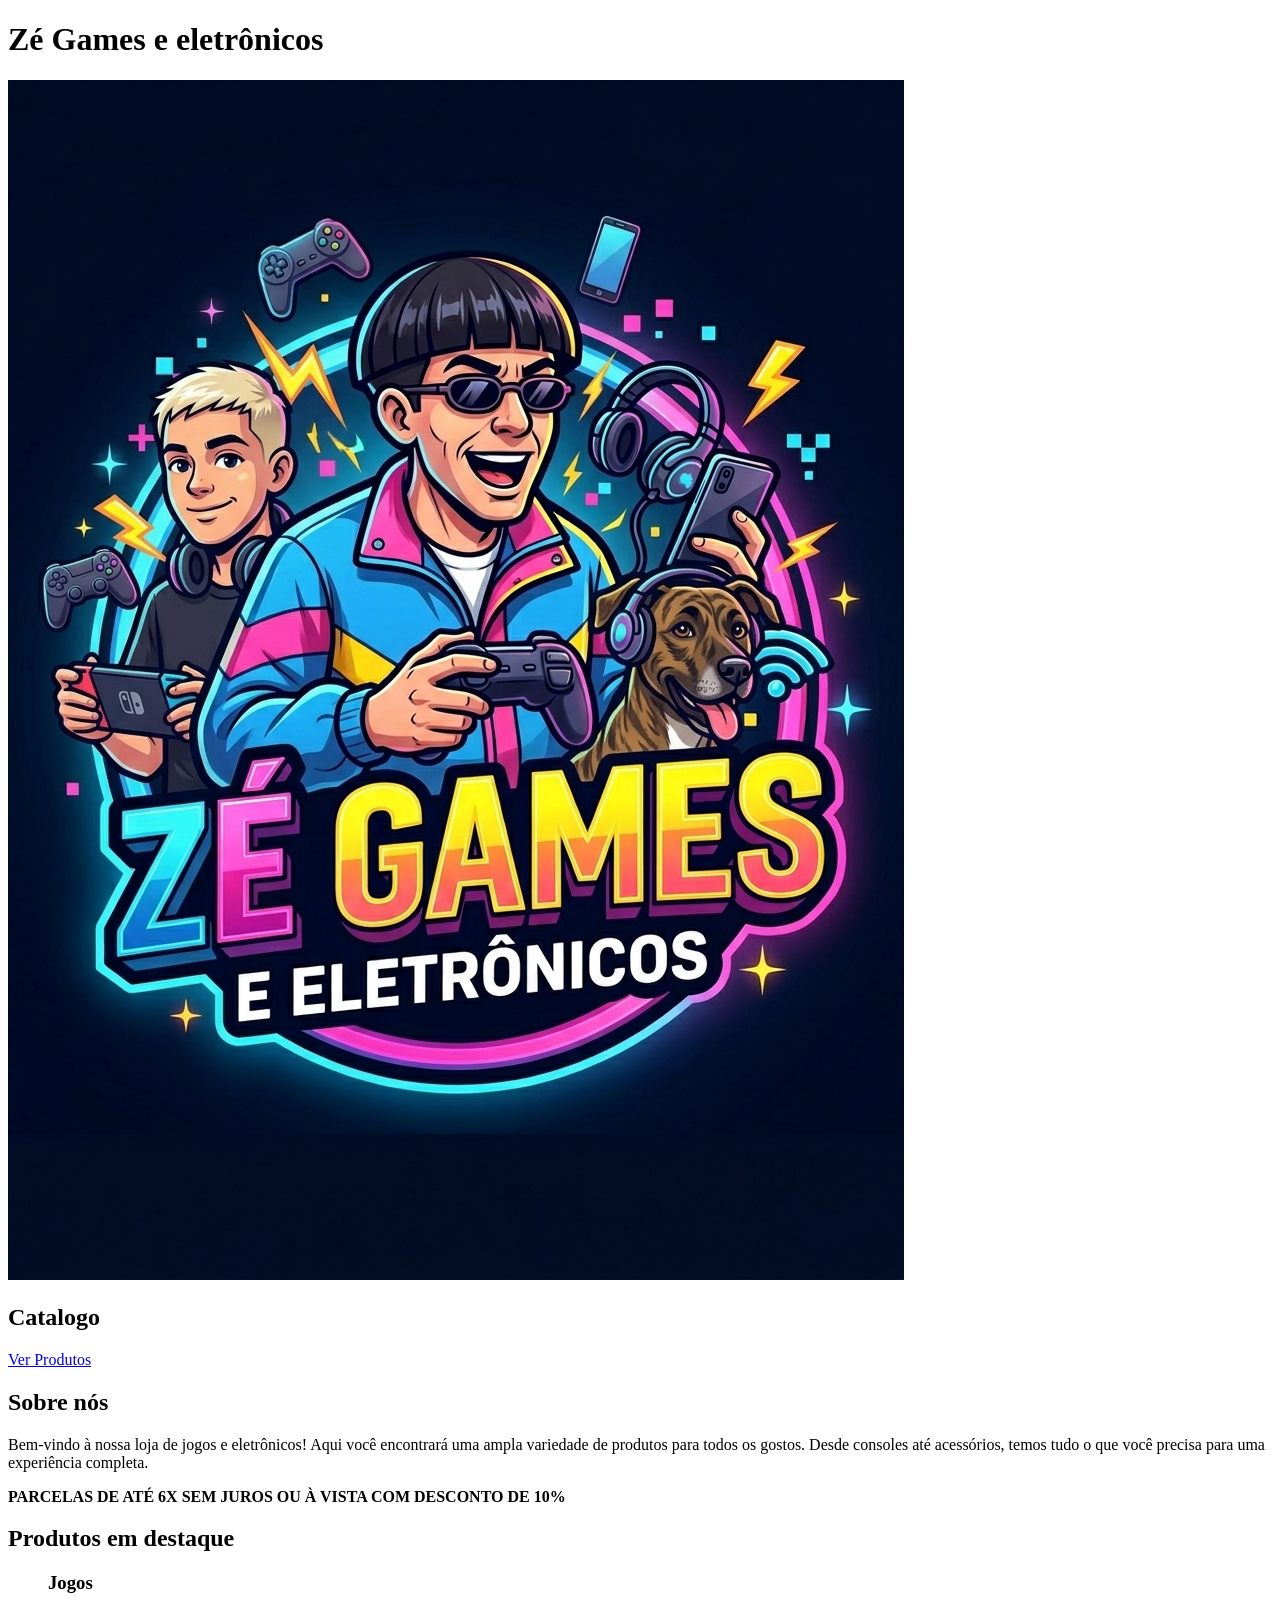
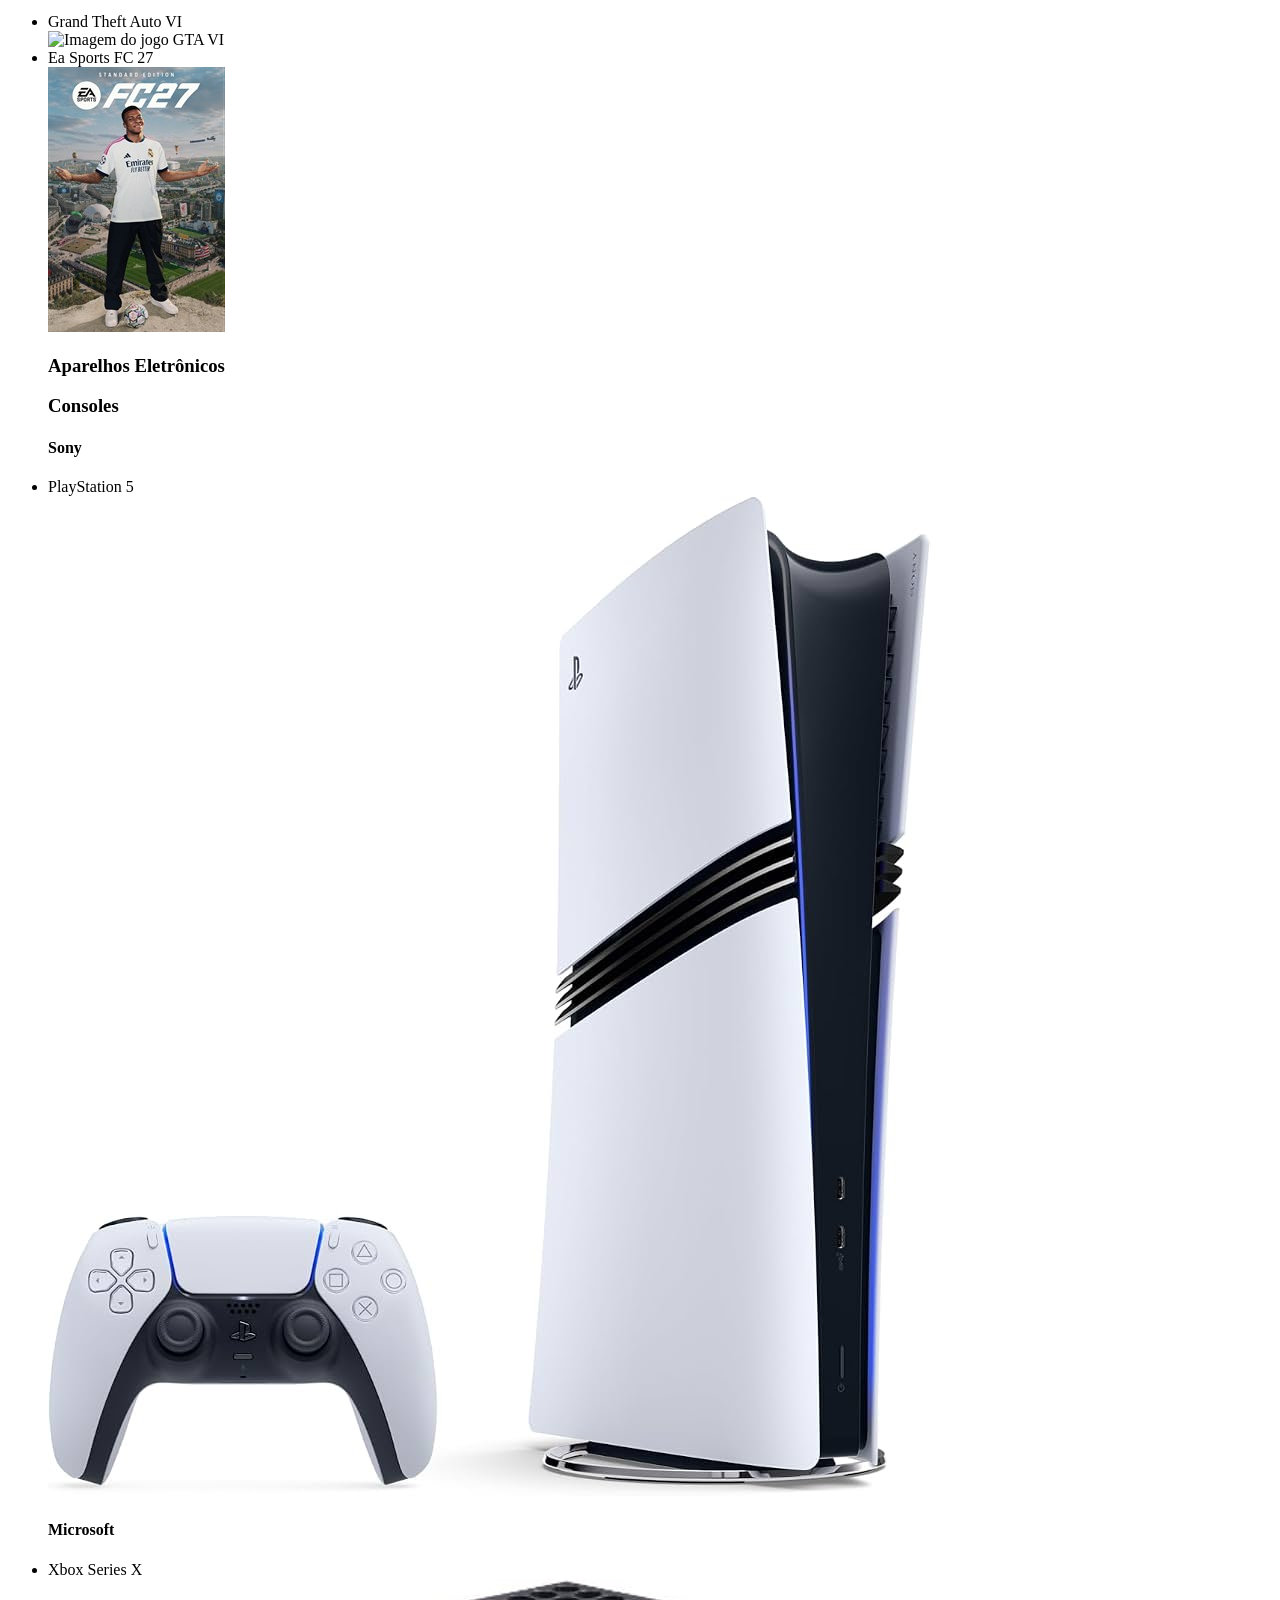
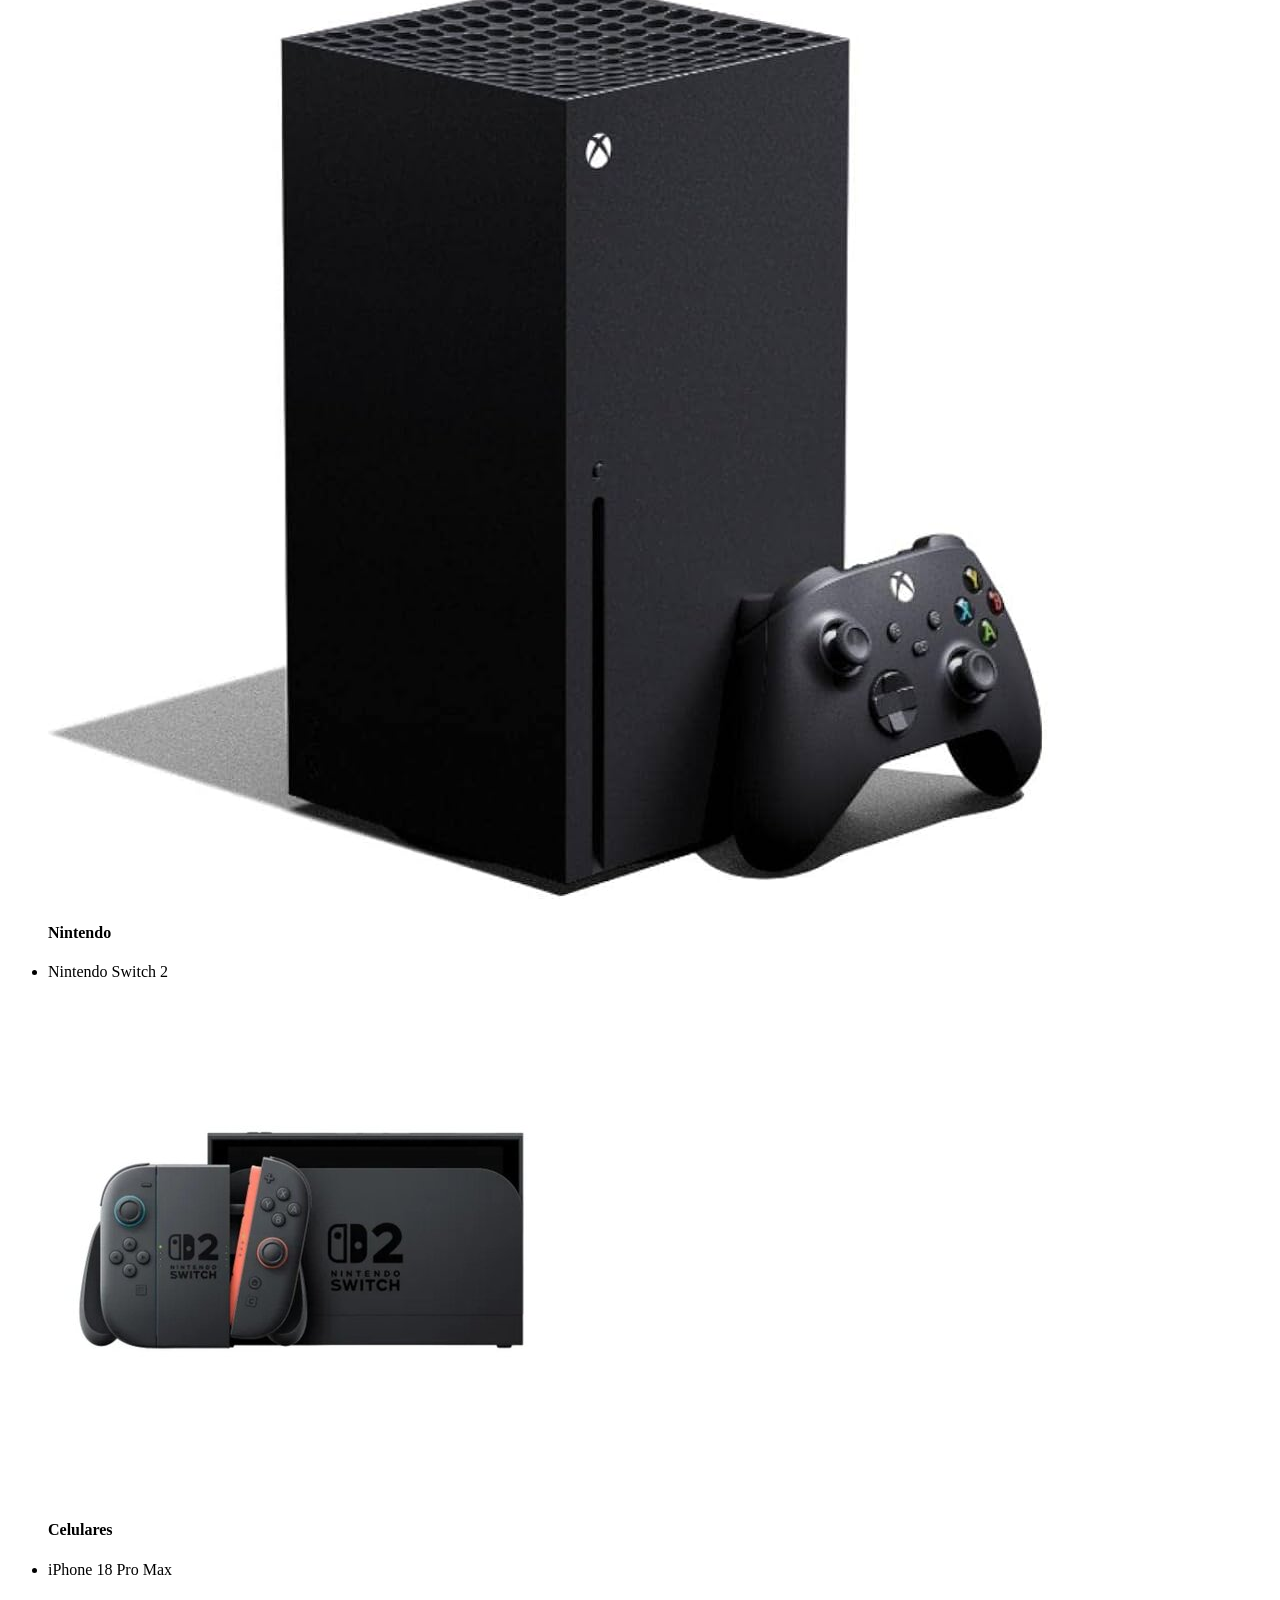
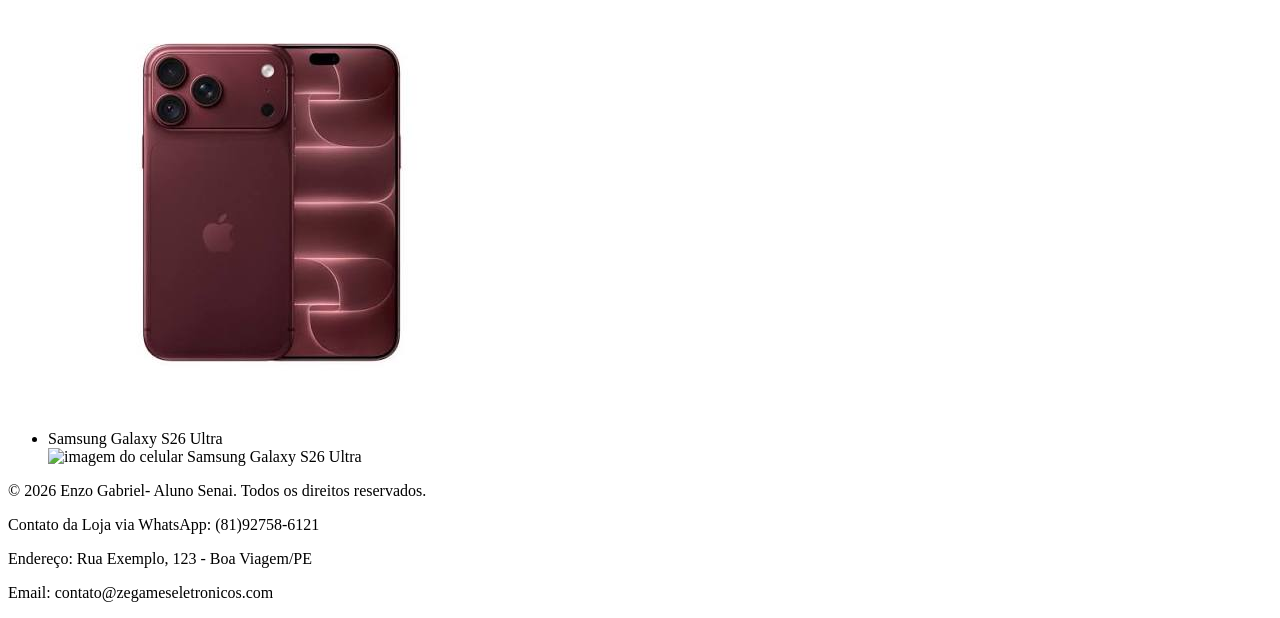
==== index.html @ 6a4ff574 "tirando a pasta html" ====
<!DOCTYPE html>
<html lang="pt-BR">
<head>
    <meta charset="UTF-8">
    <meta name="viewport" content="width=device-width, initial-scale=1.0">
    <title>Document</title>
</head>
<body>
      <!-- Cabeçalho da página -->
    <header>
        <h1>Zé Games e eletrônicos</h1>
        <img src="img/logo.jpg" alt="Logo da loja">
        <!-- Menu de navegação para o catalogo -->
        <nav>
            <h2>Catalogo</h2>
            <a href="catalogo.html">Ver Produtos</a>
        </nav>
    </header>
    <main>
        <!-- Conteúdo principal da página -->
        <h2>Sobre nós</h2>
    <p>Bem-vindo à nossa loja de jogos e eletrônicos! Aqui você encontrará uma ampla variedade de produtos para todos os gostos. Desde consoles até acessórios, temos tudo o que você precisa para uma experiência completa.</p>
    <p><strong>PARCELAS DE ATÉ 6X SEM JUROS OU À VISTA COM DESCONTO DE 10%</strong></p>
    <h2>Produtos em destaque</h2>
    <ul>
        <!--Seção de Jogos-->
        <section id="jogo">
            <h3>Jogos</h3>
            <li>Grand Theft Auto VI</li>
            <img src="img/gtaVI.jpg" alt="Imagem do jogo GTA VI">
            <li>Ea Sports FC 27</li>
            <img src="img/eafc27.jpg" alt="Imagem do jogo FC 27">

        </section>
        <!--Seção de Eletrônicos-->
        <section id="eletronico">
            <h3>Aparelhos Eletrônicos</h3>
        <h3>Consoles</h3>
        <h4>Sony</h4>
        <li>PlayStation 5</li>
        <img src="img/ps5.jpg" alt="imagem do console PlayStation 5">
        <h4>Microsoft</h4>
        <li>Xbox Series X</li>
        <img src="img/xboxseriesx.jpg" alt="imagem do console Xbox Series X">
        <h4>Nintendo</h4>
        <li>Nintendo Switch 2</li>
        <img src="img/nintendoswitch2.jpg" alt="imagem do console Nintendo Switch 2">
        <h4>Celulares</h4>
        <li>iPhone 18 Pro Max</li>
        <img src="img/18promax.jpg" alt="imagem do celular iPhone 18 Pro Max">
        <li>Samsung Galaxy S26 Ultra</li>
        <img src="img/s26ultra.jpg" alt="imagem do celular Samsung Galaxy S26 Ultra">
        </section>
    </ul>
    </main>
    <footer>
        <p>&copy; 2026 Enzo Gabriel- Aluno Senai. Todos os direitos reservados.</p>
        <p>Contato da Loja via WhatsApp: (81)92758-6121</p>
        <p>Endereço: Rua Exemplo, 123 - Boa Viagem/PE</p>
        <p>Email: contato@zegameseletronicos.com</p>
    </footer>


</body>
</html>
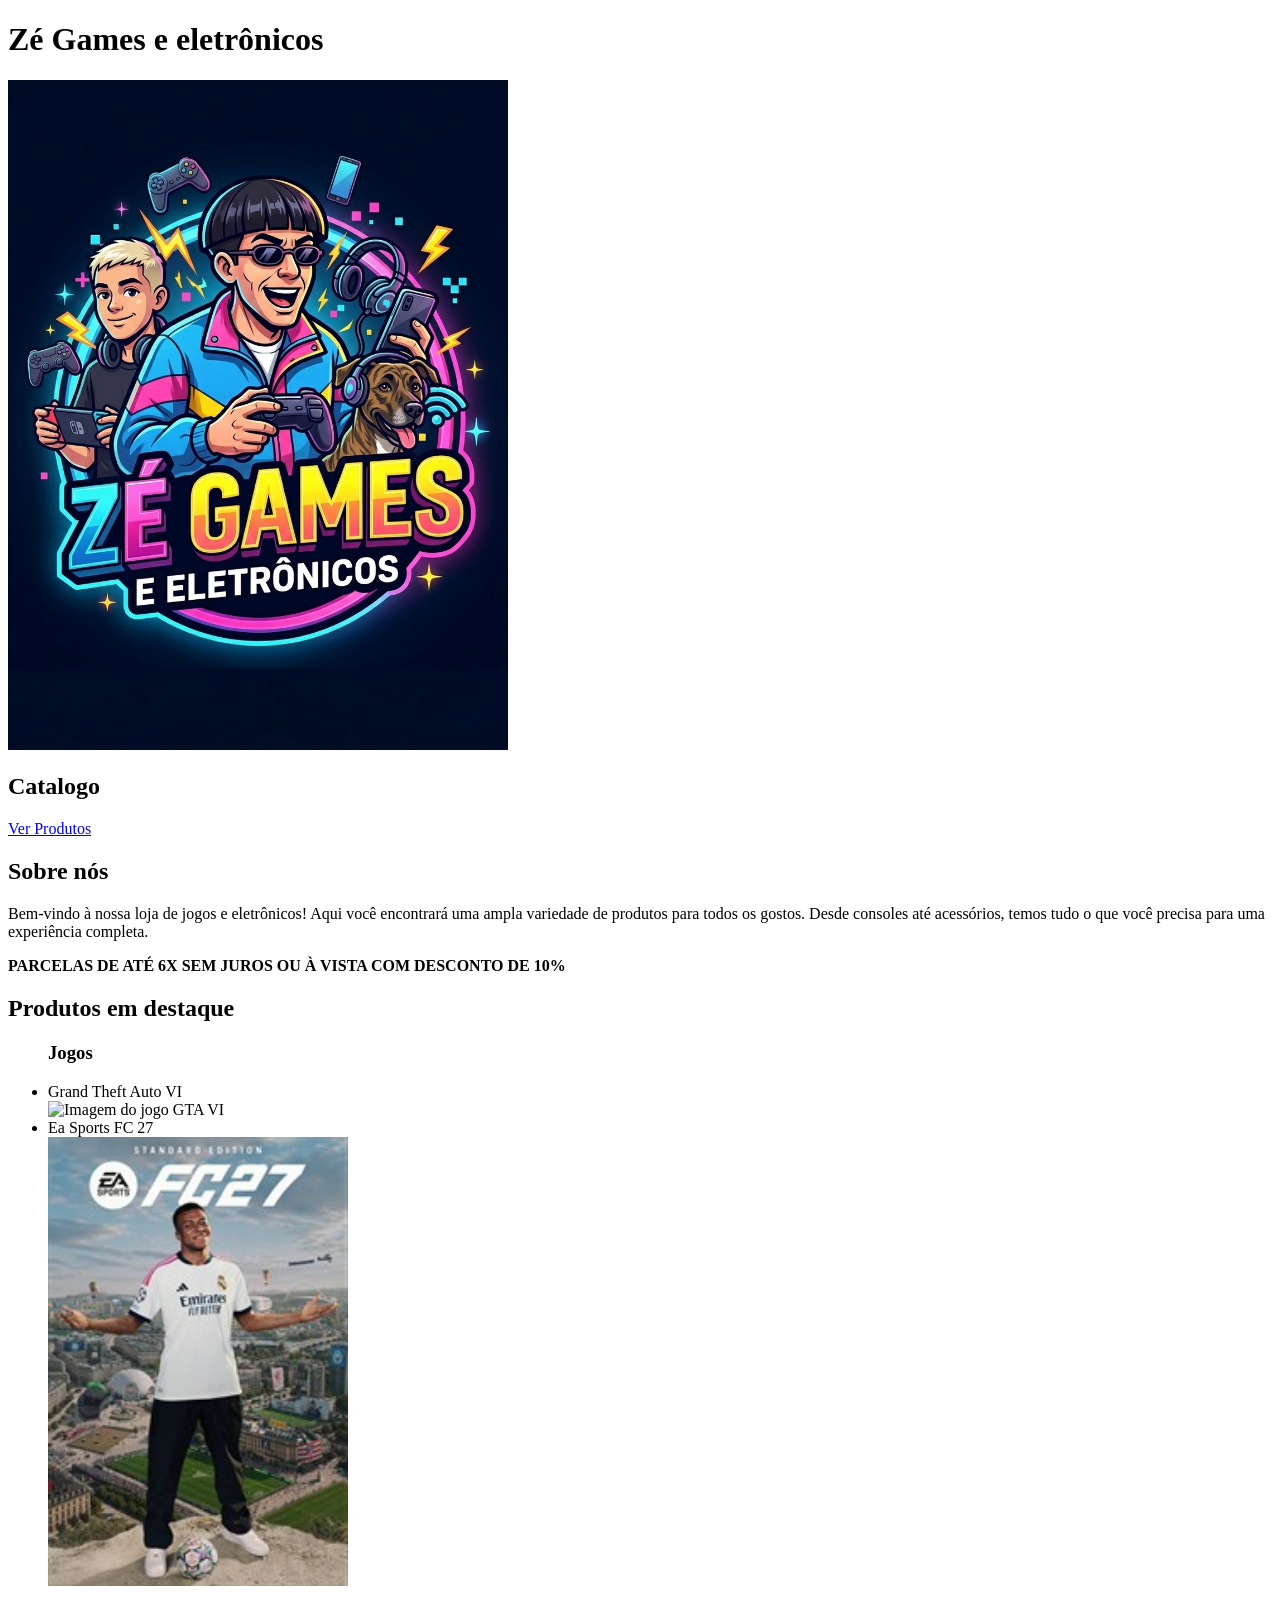
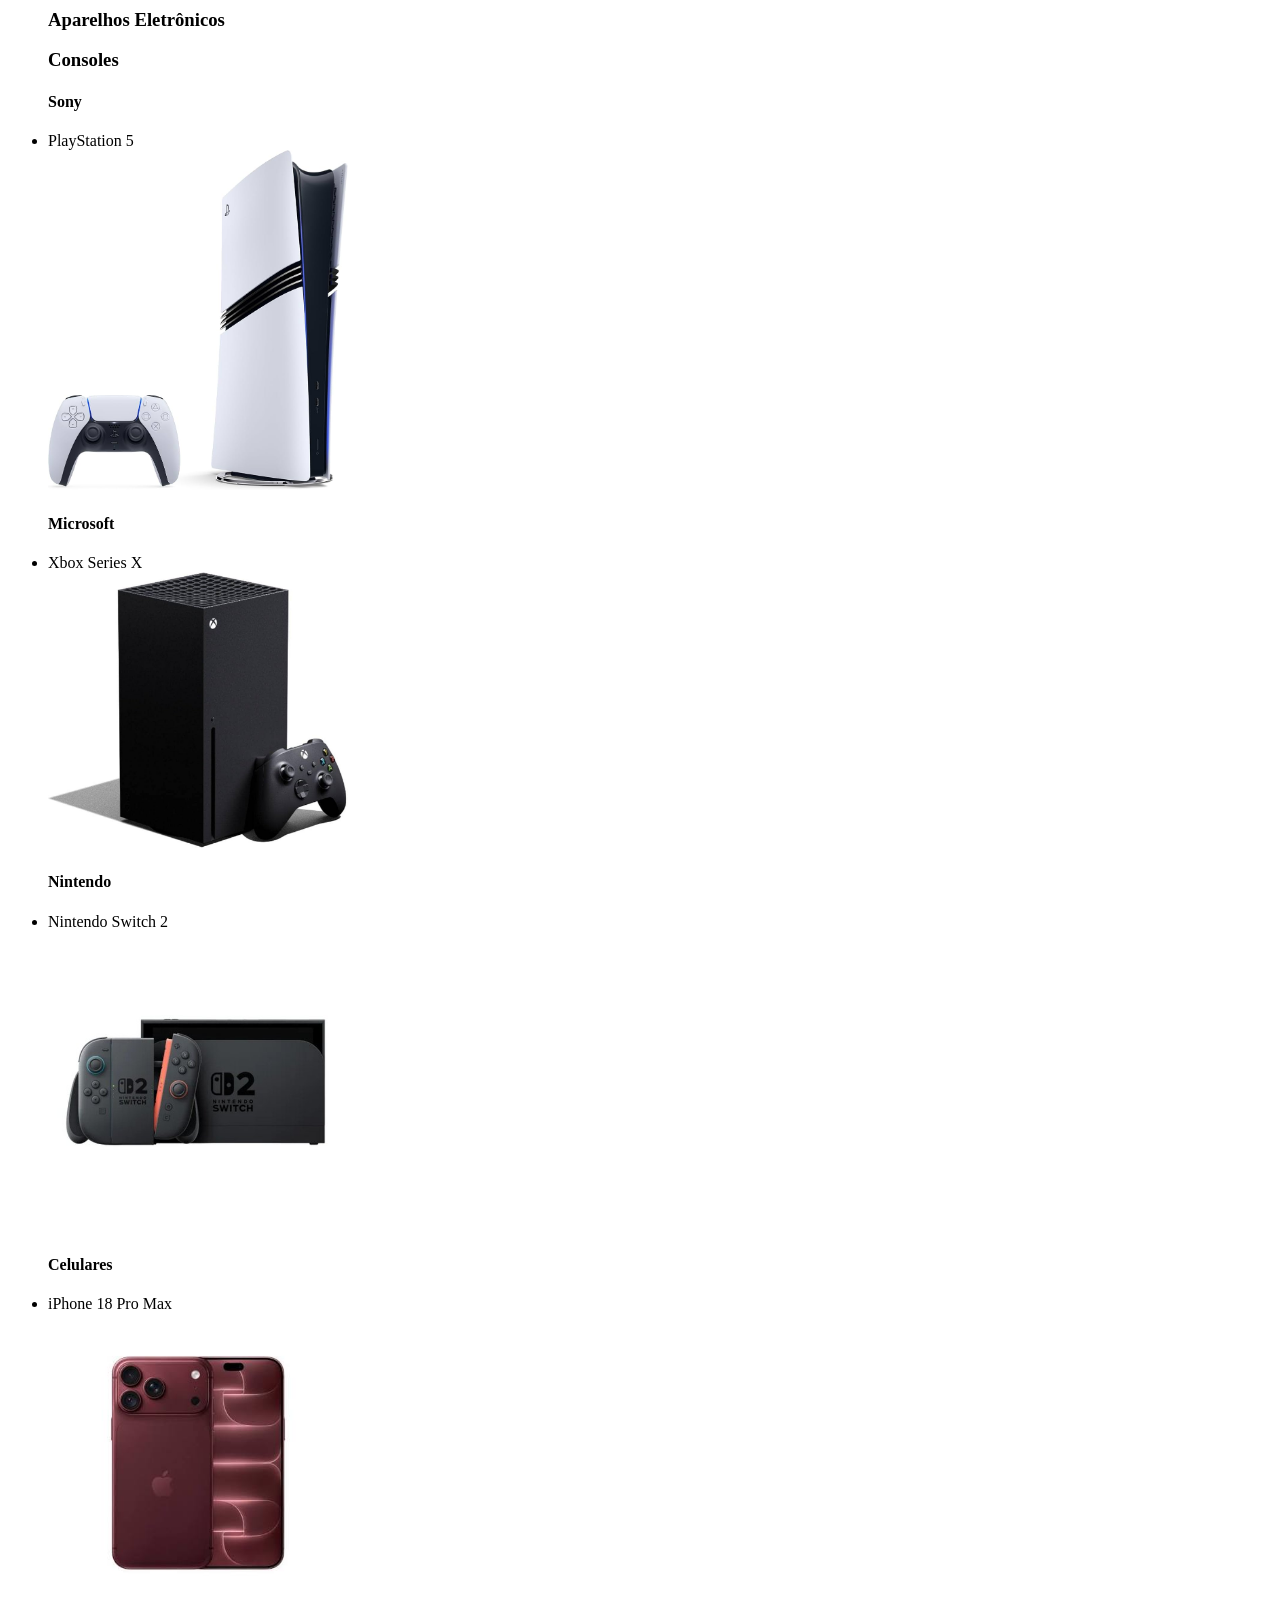
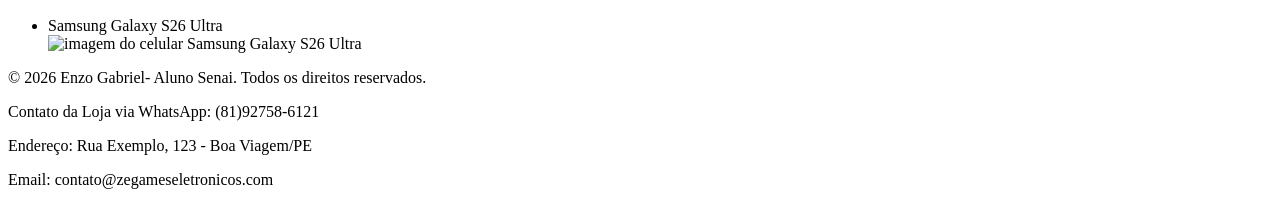
==== commit 5b018a15: "adição do html das categorias de itens ea ciração do html de jogos" ====
--- a/index.html
+++ b/index.html
@@ -4,12 +4,13 @@
     <meta charset="UTF-8">
     <meta name="viewport" content="width=device-width, initial-scale=1.0">
     <title>Document</title>
+    <link rel="stylesheet" href="style.css">
 </head>
 <body>
       <!-- Cabeçalho da página -->
     <header>
         <h1>Zé Games e eletrônicos</h1>
-        <img src="img/logo.jpg" alt="Logo da loja">
+        <img src="img/logo.jpg" alt="Logo da loja" width="500">
         <!-- Menu de navegação para o catalogo -->
         <nav>
             <h2>Catalogo</h2>
@@ -27,9 +28,9 @@
         <section id="jogo">
             <h3>Jogos</h3>
             <li>Grand Theft Auto VI</li>
-            <img src="img/gtaVI.jpg" alt="Imagem do jogo GTA VI">
+            <img src="img/gtaVI.jpg" alt="Imagem do jogo GTA VI" width="300">
             <li>Ea Sports FC 27</li>
-            <img src="img/eafc27.jpg" alt="Imagem do jogo FC 27">
+            <img src="img/eafc27.jpg" alt="Imagem do jogo FC 27" width="300">
 
         </section>
         <!--Seção de Eletrônicos-->
@@ -38,18 +39,18 @@
         <h3>Consoles</h3>
         <h4>Sony</h4>
         <li>PlayStation 5</li>
-        <img src="img/ps5.jpg" alt="imagem do console PlayStation 5">
+        <img src="img/ps5.jpg" alt="imagem do console PlayStation 5" width="300">
         <h4>Microsoft</h4>
         <li>Xbox Series X</li>
-        <img src="img/xboxseriesx.jpg" alt="imagem do console Xbox Series X">
+        <img src="img/xboxseriesx.jpg" alt="imagem do console Xbox Series X" width="300">
         <h4>Nintendo</h4>
         <li>Nintendo Switch 2</li>
-        <img src="img/nintendoswitch2.jpg" alt="imagem do console Nintendo Switch 2">
+        <img src="img/nintendoswitch2.jpg" alt="imagem do console Nintendo Switch 2" width="300">
         <h4>Celulares</h4>
         <li>iPhone 18 Pro Max</li>
-        <img src="img/18promax.jpg" alt="imagem do celular iPhone 18 Pro Max">
+        <img src="img/18promax.jpg" alt="imagem do celular iPhone 18 Pro Max" width="300">
         <li>Samsung Galaxy S26 Ultra</li>
-        <img src="img/s26ultra.jpg" alt="imagem do celular Samsung Galaxy S26 Ultra">
+        <img src="img/s26ultra.jpg" alt="imagem do celular Samsung Galaxy S26 Ultra" width="300">
         </section>
     </ul>
     </main>
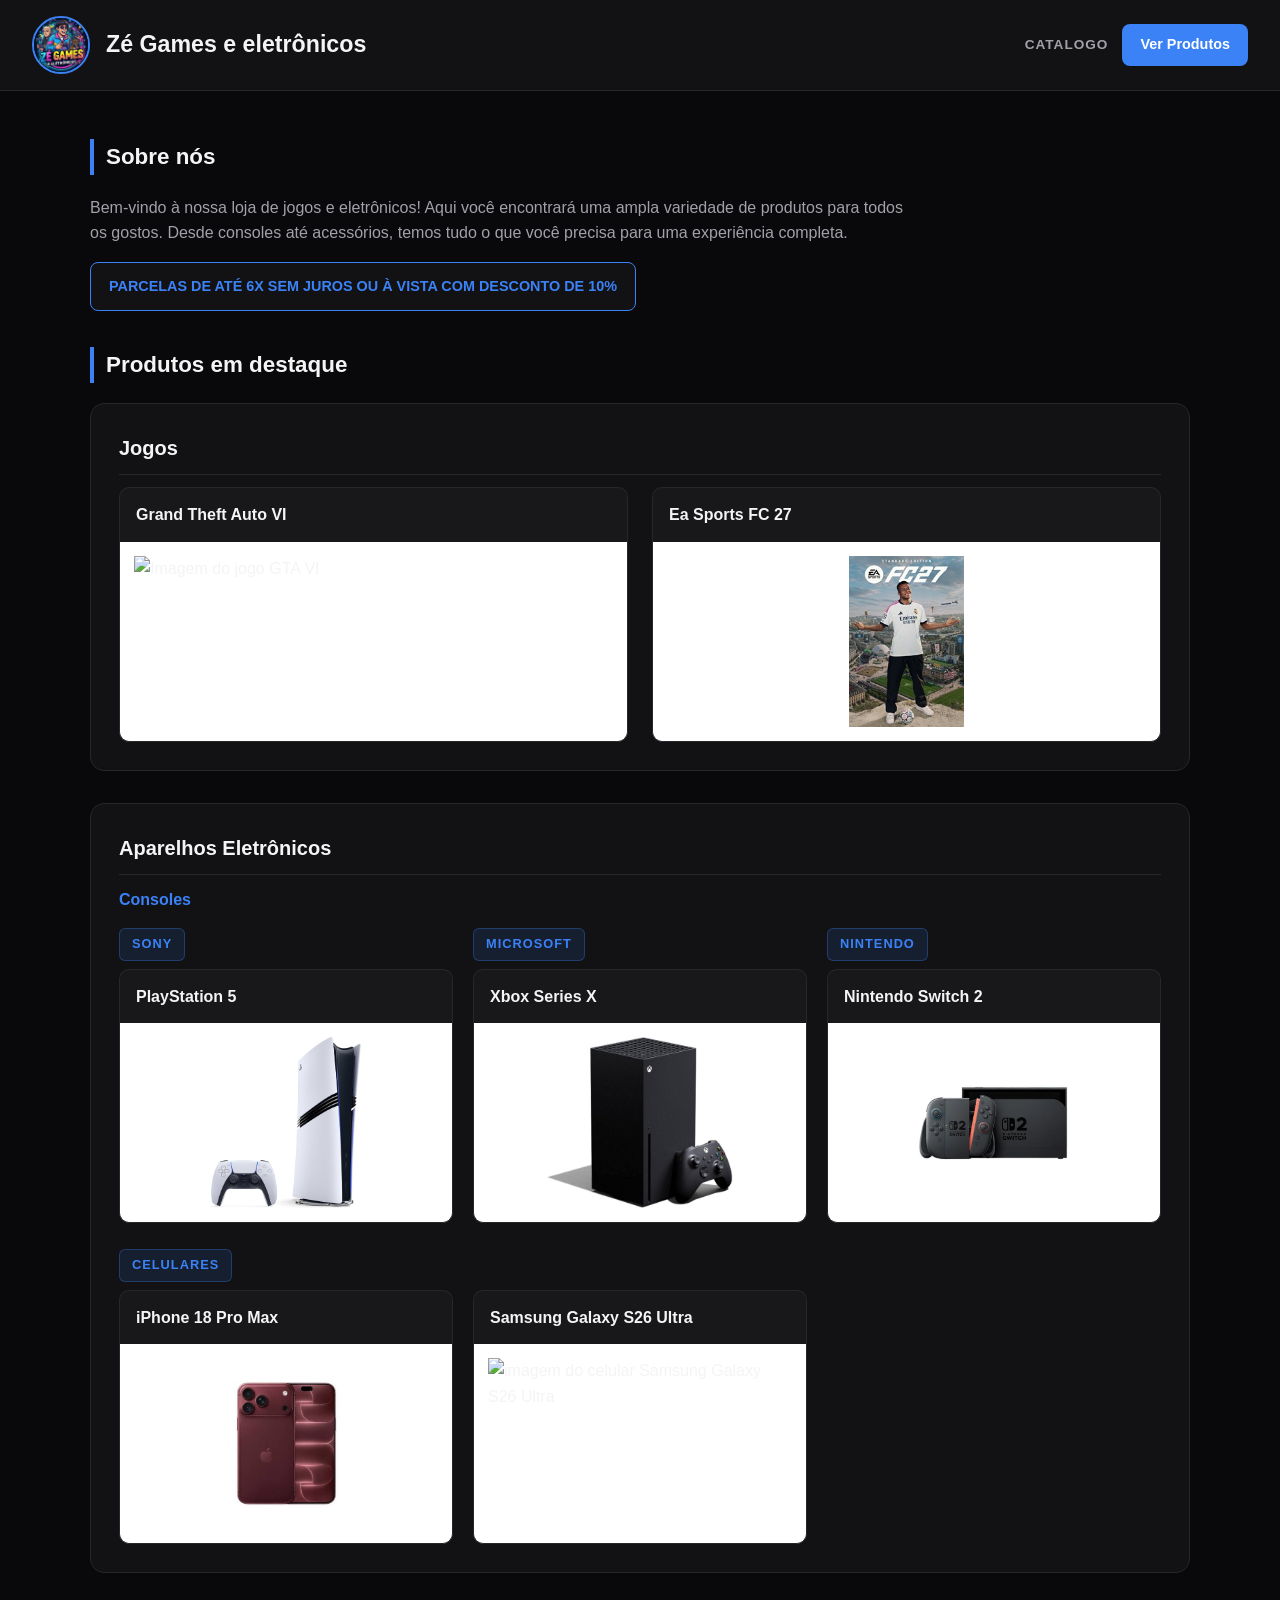
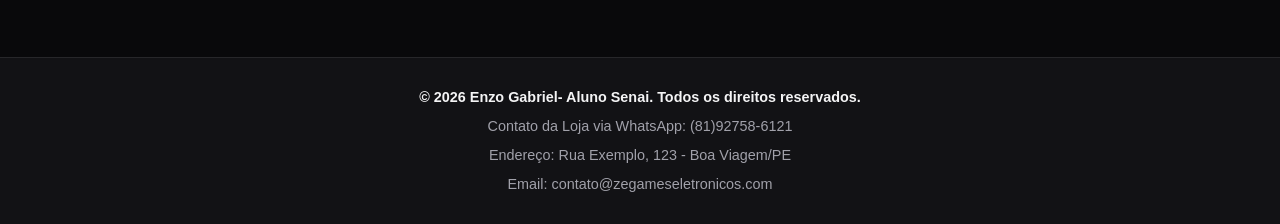
==== commit 6c0c5573: "atualização do css" ====
--- a/index.html
+++ b/index.html
@@ -4,7 +4,7 @@
     <meta charset="UTF-8">
     <meta name="viewport" content="width=device-width, initial-scale=1.0">
     <title>Document</title>
-    <link rel="stylesheet" href="style.css">
+    <link rel="stylesheet" href="css/style.css">
 </head>
 <body>
       <!-- Cabeçalho da página -->
--- a/css/style.css
+++ b/css/style.css
@@ -0,0 +1,544 @@
+/* ==========================================================================
+   1. VARIÁVEIS DE CORES (:root)
+   Centraliza toda a paleta minimalista (preto, grafite, branco e azul).
+   Para mudar a cor de destaque ou o fundo do site inteiro, altere só aqui.
+   ========================================================================== */
+:root {
+    --cor-fundo: #09090B;            /* Fundo preto principal da página */
+    --cor-superficie: #121215;       /* Fundo do cabeçalho, seções e rodapé */
+    --cor-cartao: #18181B;           /* Fundo interno dos cartões de produto */
+    --cor-cartao-hover: #202025;     /* Fundo do cartão ao passar o mouse */
+    --cor-fundo-imagem: #FFFFFF;     /* Fundo claro para destacar fotos de produtos */
+    --cor-texto-principal: #F4F4F5;  /* Branco suave para títulos e textos */
+    --cor-texto-suave: #A1A1AA;      /* Cinza claro para textos secundários */
+    --cor-destaque: #3B82F6;         /* Azul principal (botões, preços e bordas) */
+    --cor-destaque-hover: #2563EB;   /* Azul mais intenso para hover e focus */
+    --cor-borda: #27272A;            /* Borda sutil para delimitar cada bloco */
+}
+
+/* ==========================================================================
+   2. RESET E BOX MODEL GLOBAL
+   Zera margens padrão do navegador e ativa 'border-box' para que padding
+   e border não somem largura extra e não quebrem o tamanho dos cartões.
+   ========================================================================== */
+* {
+    margin: 0;
+    padding: 0;
+    box-sizing: border-box;
+}
+
+body {
+    font-family: 'Segoe UI', Roboto, Helvetica, Arial, sans-serif;
+    background-color: var(--cor-fundo);
+    color: var(--cor-texto-principal);
+    line-height: 1.6;
+}
+
+/* ==========================================================================
+   3. CABEÇALHO (HEADER) E NAVEGAÇÃO (NAV) COM FLEXBOX
+   Organiza a logo, o nome da loja e o acesso ao catálogo em todas as páginas.
+   ========================================================================== */
+header {
+    background-color: var(--cor-superficie);
+    border-bottom: 1px solid var(--cor-borda);
+    padding: 16px 32px;
+
+    /* Flexbox alinha os elementos lado a lado e centraliza verticalmente */
+    display: flex;
+    justify-content: space-between;
+    align-items: center;
+    flex-wrap: wrap;
+    gap: 16px;
+}
+
+/* Sobrescreve o width="400" do HTML para manter a logo proporcional */
+header img {
+    width: 58px;
+    height: 58px;
+    object-fit: cover;
+    border-radius: 50%;
+    border: 2px solid var(--cor-destaque);
+    order: -1; /* Posiciona a logo à esquerda do título */
+}
+
+header h1 {
+    font-size: 1.45rem;
+    font-weight: 700;
+    color: var(--cor-texto-principal);
+    margin-right: auto; /* Empurra o menu (quando dentro do header) para a direita */
+}
+
+/* Barra de navegação (funciona tanto dentro do header quanto logo abaixo dele) */
+nav {
+    display: flex;
+    align-items: center;
+    gap: 14px;
+}
+
+/* Estilo extra quando o <nav> está fora do <header> (páginas internas) */
+body > nav {
+    background-color: var(--cor-superficie);
+    border-bottom: 1px solid var(--cor-borda);
+    padding: 12px 32px;
+    justify-content: space-between;
+}
+
+nav h2 {
+    font-size: 0.85rem;
+    font-weight: 600;
+    color: var(--cor-texto-suave);
+    text-transform: uppercase;
+    letter-spacing: 1px;
+}
+
+/* Botão principal do menu ("Ver Produtos") */
+nav a {
+    text-decoration: none;
+    background-color: var(--cor-destaque);
+    color: #FFFFFF;
+    padding: 9px 18px;
+    border-radius: 8px;
+    font-weight: 600;
+    font-size: 0.9rem;
+    transition: background-color 0.2s ease, transform 0.2s ease;
+}
+
+/* ==========================================================================
+   4. ÁREA PRINCIPAL (MAIN) E TÍTULOS DE SEÇÃO
+   Limita a largura máxima do conteúdo para manter a leitura confortável.
+   ========================================================================== */
+main {
+    max-width: 1140px;
+    margin: 0 auto;
+    padding: 36px 20px;
+}
+
+/* Título principal de cada página ("Sobre nós", "Jogos", "Notebooks", etc.) */
+main > h2 {
+    font-size: 1.4rem;
+    color: var(--cor-texto-principal);
+    margin-top: 12px;
+    margin-bottom: 20px;
+    padding-left: 12px;
+    border-left: 4px solid var(--cor-destaque);
+}
+
+main > p {
+    color: var(--cor-texto-suave);
+    max-width: 820px;
+    margin-bottom: 16px;
+}
+
+/* Faixa de destaque para parcelamento e desconto na página inicial */
+main > p strong {
+    display: inline-block;
+    background-color: var(--cor-superficie);
+    color: var(--cor-destaque);
+    border: 1px solid var(--cor-destaque);
+    padding: 12px 18px;
+    border-radius: 8px;
+    font-size: 0.9rem;
+    margin-bottom: 20px;
+}
+
+/* ==========================================================================
+   5. CARTÕES DO CATÁLOGO (JOGOS, NOTEBOOKS E CONSOLES) — FLEXBOX + BOX MODEL
+   Estiliza as listas <ul><li>...</li></ul> deixando evidente o que é:
+   1. Nome do produto (<h3>)
+   2. Vitrine da foto (<img>)
+   3. Preço em destaque (<p>)
+   ========================================================================== */
+main > ul:has(> li) {
+    list-style: none;
+    display: flex;
+    flex-wrap: wrap;
+    gap: 22px;
+}
+
+/* Cada <li> vira um cartão individual e proporcional */
+main > ul:has(> li) > li {
+    background-color: var(--cor-cartao);
+    border: 1px solid var(--cor-borda);
+    border-radius: 12px;
+    padding: 18px;
+    flex: 1 1 250px; /* Cria colunas flexíveis de no mínimo 250px */
+
+    /* Flexbox interno em coluna para alinhar título, foto e preço */
+    display: flex;
+    flex-direction: column;
+    justify-content: space-between;
+    transition: transform 0.2s ease, border-color 0.2s ease, background-color 0.2s ease;
+}
+
+/* Nome do produto dentro do cartão */
+main > ul:has(> li) > li h3 {
+    font-size: 1rem;
+    font-weight: 600;
+    color: var(--cor-texto-principal);
+    margin-bottom: 14px;
+    line-height: 1.4;
+}
+
+/* Imagem do produto (sobrescreve width="200" do HTML com altura padrão) */
+main > ul:has(> li) > li img {
+    width: 100%;
+    height: 190px;
+    object-fit: contain; /* Mostra o produto inteiro sem cortar */
+    background-color: var(--cor-fundo-imagem);
+    border-radius: 8px;
+    padding: 12px;
+    margin-bottom: 14px;
+}
+
+/* Preço do produto claramente destacado no rodapé do cartão */
+main > ul:has(> li) > li p {
+    font-size: 1.2rem;
+    font-weight: 700;
+    color: var(--cor-destaque);
+    padding-top: 10px;
+    border-top: 1px solid var(--cor-borda);
+}
+
+/* ==========================================================================
+   6. CARTÕES DA PÁGINA DE CELULARES — LADO A LADO (3 COLUNAS)
+   Organiza os grupos de <h3> + <img> + <p> em 3 colunas alinhadas lado a lado,
+   mantendo título, imagem e preço nivelados na mesma linha horizontal.
+   ========================================================================== */
+main > ul:has(> h3) {
+    list-style: none;
+    display: grid;
+    grid-template-columns: repeat(3, 1fr);
+    grid-auto-flow: dense;
+    column-gap: 22px;
+}
+
+/* Distribui cada trio (título, foto, preço) nas 3 colunas lado a lado */
+main > ul:has(> h3) > :nth-child(9n + 1),
+main > ul:has(> h3) > :nth-child(9n + 2),
+main > ul:has(> h3) > :nth-child(9n + 3) {
+    grid-column: 1;
+}
+
+main > ul:has(> h3) > :nth-child(9n + 4),
+main > ul:has(> h3) > :nth-child(9n + 5),
+main > ul:has(> h3) > :nth-child(9n + 6) {
+    grid-column: 2;
+}
+
+main > ul:has(> h3) > :nth-child(9n + 7),
+main > ul:has(> h3) > :nth-child(9n + 8),
+main > ul:has(> h3) > :nth-child(9n + 9) {
+    grid-column: 3;
+}
+
+/* Topo do cartão de celular: Nome do aparelho */
+main > ul:has(> h3) > h3 {
+    background-color: var(--cor-cartao);
+    border: 1px solid var(--cor-borda);
+    border-bottom: none;
+    border-radius: 12px 12px 0 0;
+    padding: 18px 18px 12px 18px;
+    font-size: 1rem;
+    font-weight: 600;
+    color: var(--cor-texto-principal);
+    display: flex;
+    align-items: center;
+    transition: border-color 0.2s ease, background-color 0.2s ease;
+}
+
+/* Meio do cartão de celular: Vitrine da foto */
+main > ul:has(> h3) > img {
+    width: 100%;
+    height: 190px;
+    object-fit: contain;
+    background-color: var(--cor-fundo-imagem);
+    border-left: 1px solid var(--cor-borda);
+    border-right: 1px solid var(--cor-borda);
+    padding: 14px;
+    transition: border-color 0.2s ease;
+}
+
+/* Base do cartão de celular: Preço em destaque */
+main > ul:has(> h3) > p {
+    background-color: var(--cor-cartao);
+    border: 1px solid var(--cor-borda);
+    border-top: none;
+    border-radius: 0 0 12px 12px;
+    padding: 12px 18px 18px 18px;
+    margin-bottom: 22px;
+    font-size: 1.2rem;
+    font-weight: 700;
+    color: var(--cor-destaque);
+    transition: border-color 0.2s ease, background-color 0.2s ease;
+}
+
+/* ==========================================================================
+   7. PÁGINA DO CATÁLOGO (catalogo.html) — BOTÕES DE CATEGORIA COM FLEXBOX
+   Diferencia o botão de "Voltar" dos cartões de categorias da loja.
+   ========================================================================== */
+main:has(> a) {
+    display: flex;
+    flex-wrap: wrap;
+    gap: 18px;
+}
+
+/* Cartões das categorias (Consoles, Celulares, Notebooks, Acessórios, Jogos) */
+main > a {
+    text-decoration: none;
+    background-color: var(--cor-cartao);
+    color: var(--cor-texto-principal);
+    border: 1px solid var(--cor-borda);
+    border-radius: 12px;
+    padding: 32px 24px;
+    flex: 1 1 240px;
+    text-align: center;
+    font-size: 1.15rem;
+    font-weight: 700;
+    transition: transform 0.2s ease, border-color 0.2s ease, background-color 0.2s ease;
+}
+
+/* Diferencia visualmente o link "Voltar para a página inicial" */
+main > a[href="index.html"] {
+    flex-basis: 100%;
+    background-color: transparent;
+    border: 1px solid var(--cor-destaque);
+    color: var(--cor-destaque);
+    padding: 14px 20px;
+    font-size: 0.95rem;
+}
+
+/* ==========================================================================
+   8. SEÇÕES DA PÁGINA INICIAL (index.html)
+   Empilha Jogos e Eletrônicos em blocos proporcionais e alinha os destaques.
+   ========================================================================== */
+main > ul:has(> section) {
+    list-style: none;
+    display: flex;
+    flex-direction: column;
+    gap: 32px;
+}
+
+main > ul > section {
+    background-color: var(--cor-superficie);
+    border: 1px solid var(--cor-borda);
+    border-radius: 14px;
+    padding: 28px;
+}
+
+section h3 {
+    font-size: 1.25rem;
+    color: var(--cor-texto-principal);
+    padding-bottom: 10px;
+    margin-bottom: 12px;
+    border-bottom: 1px solid var(--cor-borda);
+}
+
+#eletronico h3:nth-of-type(2) {
+    font-size: 1rem;
+    color: var(--cor-destaque);
+    border-bottom: none;
+    margin-bottom: 4px;
+    padding-bottom: 0;
+}
+
+/* Etiquetas de marca (Sony, Microsoft, Nintendo, Celulares) */
+section h4 {
+    font-size: 0.8rem;
+    font-weight: 700;
+    text-transform: uppercase;
+    letter-spacing: 1px;
+    color: var(--cor-destaque);
+    background-color: rgba(59, 130, 246, 0.12);
+    border: 1px solid rgba(59, 130, 246, 0.3);
+    padding: 5px 12px;
+    border-radius: 6px;
+    width: fit-content;
+    margin-top: 12px;
+    margin-bottom: 8px;
+}
+
+/* Alinhamento simétrico dos destaques de Jogos (2 colunas) */
+#jogo {
+    display: grid;
+    grid-template-columns: repeat(2, 1fr);
+    column-gap: 24px;
+}
+
+#jogo h3 { grid-column: 1 / -1; }
+#jogo li { grid-row: 2; }
+#jogo li + img { grid-row: 3; }
+
+/* Alinhamento simétrico dos destaques de Eletrônicos (3 consoles + 2 celulares) */
+#eletronico {
+    display: grid;
+    grid-template-columns: repeat(3, 1fr);
+    column-gap: 20px;
+}
+
+#eletronico h3:nth-of-type(1) { grid-column: 1 / -1; grid-row: 1; }
+#eletronico h3:nth-of-type(2) { grid-column: 1 / -1; grid-row: 2; }
+
+#eletronico h4:nth-of-type(1) { grid-column: 1; grid-row: 3; }
+#eletronico h4:nth-of-type(2) { grid-column: 2; grid-row: 3; }
+#eletronico h4:nth-of-type(3) { grid-column: 3; grid-row: 3; }
+
+#eletronico li:nth-of-type(1) { grid-column: 1; grid-row: 4; }
+#eletronico li:nth-of-type(2) { grid-column: 2; grid-row: 4; }
+#eletronico li:nth-of-type(3) { grid-column: 3; grid-row: 4; }
+
+#eletronico li:nth-of-type(1) + img { grid-column: 1; grid-row: 5; }
+#eletronico li:nth-of-type(2) + img { grid-column: 2; grid-row: 5; }
+#eletronico li:nth-of-type(3) + img { grid-column: 3; grid-row: 5; }
+
+#eletronico h4:nth-of-type(4) {
+    grid-column: 1 / -1;
+    grid-row: 6;
+    margin-top: 26px;
+}
+
+#eletronico li:nth-of-type(4) { grid-column: 1; grid-row: 7; }
+#eletronico li:nth-of-type(5) { grid-column: 2; grid-row: 7; }
+
+#eletronico li:nth-of-type(4) + img { grid-column: 1; grid-row: 8; }
+#eletronico li:nth-of-type(5) + img { grid-column: 2; grid-row: 8; }
+
+/* Visual dos cartões na página inicial */
+section li {
+    background-color: var(--cor-cartao);
+    border: 1px solid var(--cor-borda);
+    border-bottom: none;
+    border-radius: 10px 10px 0 0;
+    padding: 14px 16px;
+    font-weight: 600;
+    color: var(--cor-texto-principal);
+    transition: border-color 0.2s ease;
+}
+
+section li + img {
+    display: block;
+    width: 100%;
+    height: 200px;
+    object-fit: contain;
+    background-color: var(--cor-fundo-imagem);
+    border: 1px solid var(--cor-borda);
+    border-top: none;
+    border-radius: 0 0 10px 10px;
+    padding: 14px;
+    transition: border-color 0.2s ease;
+}
+
+/* ==========================================================================
+   9. INTERAÇÕES (:hover e :focus)
+   Dá feedback visual ao passar o mouse (:hover) ou navegar por teclado (:focus).
+   ========================================================================== */
+nav a:hover,
+main > a[href="index.html"]:hover {
+    background-color: var(--cor-destaque-hover);
+    color: #FFFFFF;
+    transform: translateY(-2px);
+}
+
+main > ul:has(> li) > li:hover,
+main > a:hover {
+    border-color: var(--cor-destaque);
+    background-color: var(--cor-cartao-hover);
+    transform: translateY(-4px);
+}
+
+/* Destaca o cartão inteiro de celular ao passar o mouse no título, foto ou preço */
+main > ul:has(> h3) > h3:hover,
+main > ul:has(> h3) > h3:hover + img,
+main > ul:has(> h3) > h3:hover + img + p,
+main > ul:has(> h3) > h3:has(+ img:hover),
+main > ul:has(> h3) > img:hover,
+main > ul:has(> h3) > img:hover + p,
+main > ul:has(> h3) > h3:has(+ img + p:hover),
+main > ul:has(> h3) > img:has(+ p:hover),
+main > ul:has(> h3) > p:hover {
+    border-color: var(--cor-destaque);
+}
+
+section li:hover,
+section li:hover + img,
+section li + img:hover {
+    border-color: var(--cor-destaque);
+}
+
+/* Destaque obrigatório para acessibilidade via tecla TAB (:focus) */
+a:focus {
+    outline: 3px solid var(--cor-destaque);
+    outline-offset: 3px;
+}
+
+/* ==========================================================================
+   10. RODAPÉ (FOOTER) COM FLEXBOX
+   Organiza os créditos e informações de contato no final da página.
+   ========================================================================== */
+footer {
+    background-color: var(--cor-superficie);
+    border-top: 1px solid var(--cor-borda);
+    padding: 28px 20px;
+    margin-top: 48px;
+
+    display: flex;
+    flex-direction: column;
+    align-items: center;
+    text-align: center;
+    gap: 6px;
+}
+
+footer p {
+    font-size: 0.9rem;
+    color: var(--cor-texto-suave);
+}
+
+footer p:first-child {
+    color: var(--cor-texto-principal);
+    font-weight: 600;
+}
+
+/* ==========================================================================
+   11. RESPONSIVIDADE PARA CELULAR (ATÉ 600px)
+   Adapta cabeçalho, menus e vitrines para telas pequenas em coluna única.
+   ========================================================================== */
+@media (max-width: 600px) {
+    header,
+    body > nav {
+        flex-direction: column;
+        text-align: center;
+        padding: 18px 16px;
+    }
+
+    header h1 {
+        margin-right: 0;
+        font-size: 1.3rem;
+    }
+
+    nav {
+        flex-direction: column;
+        width: 100%;
+    }
+
+    /* Botões ocupam 100% da largura no celular para facilitar o toque */
+    nav a,
+    main > a {
+        width: 100%;
+        flex-basis: 100%;
+    }
+
+    main > ul:has(> li) > li {
+        flex-basis: 100%;
+    }
+
+    /* Volta os celulares e destaques da home para 1 coluna no mobile */
+    main > ul:has(> h3),
+    #jogo,
+    #eletronico {
+        display: flex;
+        flex-direction: column;
+    }
+
+    section li + img {
+        margin-bottom: 14px;
+    }
+}
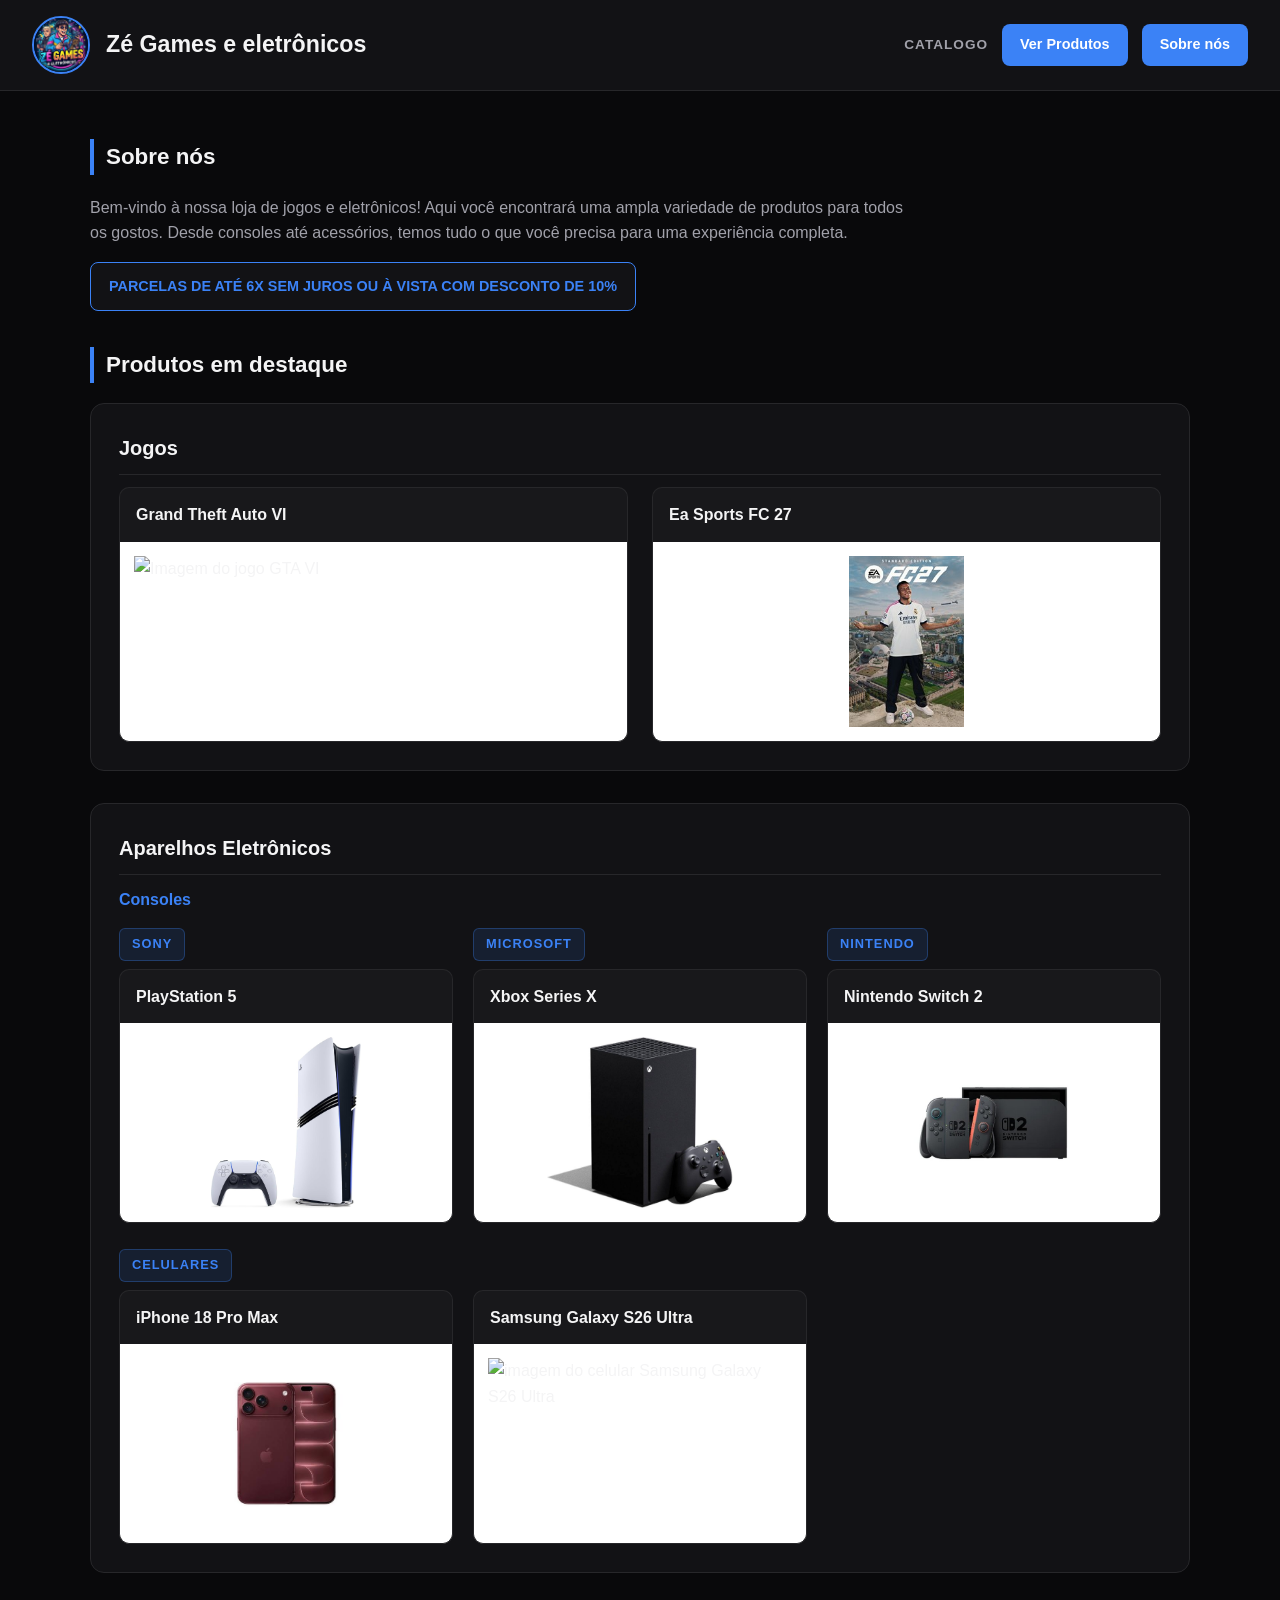
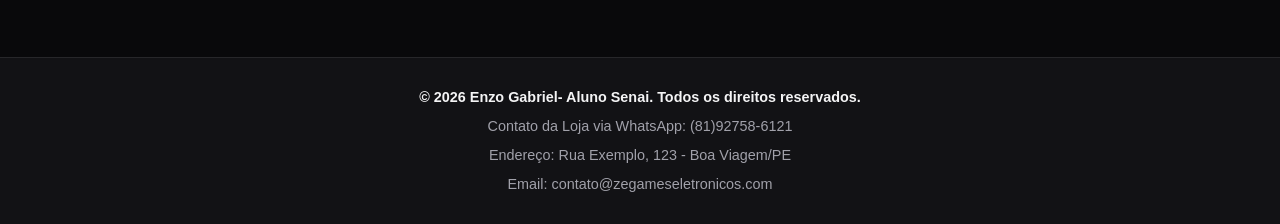
==== commit 9500efc4: "atualização do css e criação do sobre e integração do sobre no inicio" ====
--- a/index.html
+++ b/index.html
@@ -15,6 +15,7 @@
         <nav>
             <h2>Catalogo</h2>
             <a href="catalogo.html">Ver Produtos</a>
+            <a href="sobre.html">Sobre nós</a>
         </nav>
     </header>
     <main>
--- a/css/style.css
+++ b/css/style.css
@@ -5,17 +5,16 @@
    ========================================================================== */
 :root {
     --cor-fundo: #09090B;            /* Fundo preto principal da página */
-    --cor-superficie: #121215;       /* Fundo do cabeçalho, seções e rodapé */
-    --cor-cartao: #18181B;           /* Fundo interno dos cartões de produto */
-    --cor-cartao-hover: #202025;     /* Fundo do cartão ao passar o mouse */
+    --cor-superficie: #121215;       /* Fundo do cabeçalho, seções, formulário e rodapé */
+    --cor-cartao: #18181B;           /* Fundo interno dos cartões e campos de input */
+    --cor-cartao-hover: #202025;     /* Fundo do cartão/campo ao interagir */
     --cor-fundo-imagem: #FFFFFF;     /* Fundo claro para destacar fotos de produtos */
-    --cor-texto-principal: #F4F4F5;  /* Branco suave para títulos e textos */
+    --cor-texto-principal: #F4F4F5;  /* Branco suave para títulos, rótulos e textos */
     --cor-texto-suave: #A1A1AA;      /* Cinza claro para textos secundários */
     --cor-destaque: #3B82F6;         /* Azul principal (botões, preços e bordas) */
     --cor-destaque-hover: #2563EB;   /* Azul mais intenso para hover e focus */
     --cor-borda: #27272A;            /* Borda sutil para delimitar cada bloco */
 }
-
 /* ==========================================================================
    2. RESET E BOX MODEL GLOBAL
    Zera margens padrão do navegador e ativa 'border-box' para que padding
@@ -26,14 +25,12 @@
     padding: 0;
     box-sizing: border-box;
 }
-
 body {
     font-family: 'Segoe UI', Roboto, Helvetica, Arial, sans-serif;
     background-color: var(--cor-fundo);
     color: var(--cor-texto-principal);
     line-height: 1.6;
 }
-
 /* ==========================================================================
    3. CABEÇALHO (HEADER) E NAVEGAÇÃO (NAV) COM FLEXBOX
    Organiza a logo, o nome da loja e o acesso ao catálogo em todas as páginas.
@@ -42,7 +39,6 @@
     background-color: var(--cor-superficie);
     border-bottom: 1px solid var(--cor-borda);
     padding: 16px 32px;
-
     /* Flexbox alinha os elementos lado a lado e centraliza verticalmente */
     display: flex;
     justify-content: space-between;
@@ -50,7 +46,6 @@
     flex-wrap: wrap;
     gap: 16px;
 }
-
 /* Sobrescreve o width="400" do HTML para manter a logo proporcional */
 header img {
     width: 58px;
@@ -60,21 +55,18 @@
     border: 2px solid var(--cor-destaque);
     order: -1; /* Posiciona a logo à esquerda do título */
 }
-
 header h1 {
     font-size: 1.45rem;
     font-weight: 700;
     color: var(--cor-texto-principal);
     margin-right: auto; /* Empurra o menu (quando dentro do header) para a direita */
 }
-
 /* Barra de navegação (funciona tanto dentro do header quanto logo abaixo dele) */
 nav {
     display: flex;
     align-items: center;
     gap: 14px;
 }
-
 /* Estilo extra quando o <nav> está fora do <header> (páginas internas) */
 body > nav {
     background-color: var(--cor-superficie);
@@ -82,7 +74,6 @@
     padding: 12px 32px;
     justify-content: space-between;
 }
-
 nav h2 {
     font-size: 0.85rem;
     font-weight: 600;
@@ -90,7 +81,6 @@
     text-transform: uppercase;
     letter-spacing: 1px;
 }
-
 /* Botão principal do menu ("Ver Produtos") */
 nav a {
     text-decoration: none;
@@ -102,7 +92,6 @@
     font-size: 0.9rem;
     transition: background-color 0.2s ease, transform 0.2s ease;
 }
-
 /* ==========================================================================
    4. ÁREA PRINCIPAL (MAIN) E TÍTULOS DE SEÇÃO
    Limita a largura máxima do conteúdo para manter a leitura confortável.
@@ -112,7 +101,6 @@
     margin: 0 auto;
     padding: 36px 20px;
 }
-
 /* Título principal de cada página ("Sobre nós", "Jogos", "Notebooks", etc.) */
 main > h2 {
     font-size: 1.4rem;
@@ -122,13 +110,11 @@
     padding-left: 12px;
     border-left: 4px solid var(--cor-destaque);
 }
-
 main > p {
     color: var(--cor-texto-suave);
     max-width: 820px;
     margin-bottom: 16px;
 }
-
 /* Faixa de destaque para parcelamento e desconto na página inicial */
 main > p strong {
     display: inline-block;
@@ -140,7 +126,6 @@
     font-size: 0.9rem;
     margin-bottom: 20px;
 }
-
 /* ==========================================================================
    5. CARTÕES DO CATÁLOGO (JOGOS, NOTEBOOKS E CONSOLES) — FLEXBOX + BOX MODEL
    Estiliza as listas <ul><li>...</li></ul> deixando evidente o que é:
@@ -154,7 +139,6 @@
     flex-wrap: wrap;
     gap: 22px;
 }
-
 /* Cada <li> vira um cartão individual e proporcional */
 main > ul:has(> li) > li {
     background-color: var(--cor-cartao);
@@ -162,14 +146,12 @@
     border-radius: 12px;
     padding: 18px;
     flex: 1 1 250px; /* Cria colunas flexíveis de no mínimo 250px */
-
     /* Flexbox interno em coluna para alinhar título, foto e preço */
     display: flex;
     flex-direction: column;
     justify-content: space-between;
     transition: transform 0.2s ease, border-color 0.2s ease, background-color 0.2s ease;
 }
-
 /* Nome do produto dentro do cartão */
 main > ul:has(> li) > li h3 {
     font-size: 1rem;
@@ -178,7 +160,6 @@
     margin-bottom: 14px;
     line-height: 1.4;
 }
-
 /* Imagem do produto (sobrescreve width="200" do HTML com altura padrão) */
 main > ul:has(> li) > li img {
     width: 100%;
@@ -189,7 +170,6 @@
     padding: 12px;
     margin-bottom: 14px;
 }
-
 /* Preço do produto claramente destacado no rodapé do cartão */
 main > ul:has(> li) > li p {
     font-size: 1.2rem;
@@ -198,7 +178,6 @@
     padding-top: 10px;
     border-top: 1px solid var(--cor-borda);
 }
-
 /* ==========================================================================
    6. CARTÕES DA PÁGINA DE CELULARES — LADO A LADO (3 COLUNAS)
    Organiza os grupos de <h3> + <img> + <p> em 3 colunas alinhadas lado a lado,
@@ -211,26 +190,22 @@
     grid-auto-flow: dense;
     column-gap: 22px;
 }
-
 /* Distribui cada trio (título, foto, preço) nas 3 colunas lado a lado */
 main > ul:has(> h3) > :nth-child(9n + 1),
 main > ul:has(> h3) > :nth-child(9n + 2),
 main > ul:has(> h3) > :nth-child(9n + 3) {
     grid-column: 1;
 }
-
 main > ul:has(> h3) > :nth-child(9n + 4),
 main > ul:has(> h3) > :nth-child(9n + 5),
 main > ul:has(> h3) > :nth-child(9n + 6) {
     grid-column: 2;
 }
-
 main > ul:has(> h3) > :nth-child(9n + 7),
 main > ul:has(> h3) > :nth-child(9n + 8),
 main > ul:has(> h3) > :nth-child(9n + 9) {
     grid-column: 3;
 }
-
 /* Topo do cartão de celular: Nome do aparelho */
 main > ul:has(> h3) > h3 {
     background-color: var(--cor-cartao);
@@ -245,7 +220,6 @@
     align-items: center;
     transition: border-color 0.2s ease, background-color 0.2s ease;
 }
-
 /* Meio do cartão de celular: Vitrine da foto */
 main > ul:has(> h3) > img {
     width: 100%;
@@ -257,7 +231,6 @@
     padding: 14px;
     transition: border-color 0.2s ease;
 }
-
 /* Base do cartão de celular: Preço em destaque */
 main > ul:has(> h3) > p {
     background-color: var(--cor-cartao);
@@ -271,7 +244,6 @@
     color: var(--cor-destaque);
     transition: border-color 0.2s ease, background-color 0.2s ease;
 }
-
 /* ==========================================================================
    7. PÁGINA DO CATÁLOGO (catalogo.html) — BOTÕES DE CATEGORIA COM FLEXBOX
    Diferencia o botão de "Voltar" dos cartões de categorias da loja.
@@ -281,7 +253,6 @@
     flex-wrap: wrap;
     gap: 18px;
 }
-
 /* Cartões das categorias (Consoles, Celulares, Notebooks, Acessórios, Jogos) */
 main > a {
     text-decoration: none;
@@ -296,7 +267,6 @@
     font-weight: 700;
     transition: transform 0.2s ease, border-color 0.2s ease, background-color 0.2s ease;
 }
-
 /* Diferencia visualmente o link "Voltar para a página inicial" */
 main > a[href="index.html"] {
     flex-basis: 100%;
@@ -306,7 +276,6 @@
     padding: 14px 20px;
     font-size: 0.95rem;
 }
-
 /* ==========================================================================
    8. SEÇÕES DA PÁGINA INICIAL (index.html)
    Empilha Jogos e Eletrônicos em blocos proporcionais e alinha os destaques.
@@ -317,14 +286,12 @@
     flex-direction: column;
     gap: 32px;
 }
-
 main > ul > section {
     background-color: var(--cor-superficie);
     border: 1px solid var(--cor-borda);
     border-radius: 14px;
     padding: 28px;
 }
-
 section h3 {
     font-size: 1.25rem;
     color: var(--cor-texto-principal);
@@ -332,7 +299,6 @@
     margin-bottom: 12px;
     border-bottom: 1px solid var(--cor-borda);
 }
-
 #eletronico h3:nth-of-type(2) {
     font-size: 1rem;
     color: var(--cor-destaque);
@@ -340,7 +306,6 @@
     margin-bottom: 4px;
     padding-bottom: 0;
 }
-
 /* Etiquetas de marca (Sony, Microsoft, Nintendo, Celulares) */
 section h4 {
     font-size: 0.8rem;
@@ -356,25 +321,21 @@
     margin-top: 12px;
     margin-bottom: 8px;
 }
-
 /* Alinhamento simétrico dos destaques de Jogos (2 colunas) */
 #jogo {
     display: grid;
     grid-template-columns: repeat(2, 1fr);
     column-gap: 24px;
 }
-
 #jogo h3 { grid-column: 1 / -1; }
 #jogo li { grid-row: 2; }
 #jogo li + img { grid-row: 3; }
-
 /* Alinhamento simétrico dos destaques de Eletrônicos (3 consoles + 2 celulares) */
 #eletronico {
     display: grid;
     grid-template-columns: repeat(3, 1fr);
     column-gap: 20px;
 }
-
 #eletronico h3:nth-of-type(1) { grid-column: 1 / -1; grid-row: 1; }
 #eletronico h3:nth-of-type(2) { grid-column: 1 / -1; grid-row: 2; }
 
@@ -395,13 +356,10 @@
     grid-row: 6;
     margin-top: 26px;
 }
-
 #eletronico li:nth-of-type(4) { grid-column: 1; grid-row: 7; }
 #eletronico li:nth-of-type(5) { grid-column: 2; grid-row: 7; }
-
 #eletronico li:nth-of-type(4) + img { grid-column: 1; grid-row: 8; }
 #eletronico li:nth-of-type(5) + img { grid-column: 2; grid-row: 8; }
-
 /* Visual dos cartões na página inicial */
 section li {
     background-color: var(--cor-cartao);
@@ -413,7 +371,6 @@
     color: var(--cor-texto-principal);
     transition: border-color 0.2s ease;
 }
-
 section li + img {
     display: block;
     width: 100%;
@@ -426,25 +383,130 @@
     padding: 14px;
     transition: border-color 0.2s ease;
 }
-
-/* ==========================================================================
-   9. INTERAÇÕES (:hover e :focus)
+/* ==========================================================================
+   9. PÁGINA DE CADASTRO DE PRODUTOS (FORMULÁRIO + BOTÃO VOLTAR)
+   Estiliza a logo (body > img), o título (body > h2), o cartão do formulário
+   (<form>) e o link de retorno (body > a) alinhados na mesma largura.
+   ========================================================================== */
+/* Logo centralizada no topo da página de cadastro (sobrescreve width="300") */
+body > img {
+    display: block;
+    width: 86px;
+    height: 86px;
+    object-fit: cover;
+    border-radius: 50%;
+    border: 2px solid var(--cor-destaque);
+    margin: 36px auto 16px auto;
+}
+/* Título principal centralizado acima do formulário */
+body > h2 {
+    max-width: 540px;
+    margin: 0 auto 24px auto;
+    padding: 0 20px;
+    text-align: center;
+    font-size: 1.45rem;
+    color: var(--cor-texto-principal);
+}
+/* Cartão principal que envolve todos os campos do formulário */
+form {
+    background-color: var(--cor-superficie);
+    border: 1px solid var(--cor-borda);
+    border-radius: 14px;
+    max-width: 540px;
+    margin: 0 auto 48px auto;
+    padding: 32px;
+    /* Flexbox em coluna para distribuir os blocos de entrada com espaçamento igual */
+    display: flex;
+    flex-direction: column;
+    gap: 18px;
+}
+/* Aproxima o formulário do botão "voltar a pagina inicial" logo abaixo dele */
+form:has(+ a) {
+    margin-bottom: 16px;
+}
+/* Cada <p> agrupa o rótulo (label) e seu campo (input/textarea/select) */
+form p {
+    display: flex;
+    flex-direction: column;
+}
+/* Esconde o <br> do HTML para que o Flexbox controle o espaçamento exato */
+form br {
+    display: none;
+}
+/* Rótulo explicativo acima de cada campo */
+form label {
+    font-size: 0.9rem;
+    font-weight: 600;
+    color: var(--cor-texto-principal);
+    margin-bottom: 8px;
+}
+/* Campos de texto, número, área de descrição e seletor de categoria */
+form input,
+form textarea,
+form select {
+    width: 100%;
+    background-color: var(--cor-cartao);
+    color: var(--cor-texto-principal);
+    border: 1px solid var(--cor-borda);
+    border-radius: 8px;
+    padding: 12px 14px;
+    font-family: inherit;
+    font-size: 0.95rem;
+    transition: border-color 0.2s ease, background-color 0.2s ease, box-shadow 0.2s ease;
+}
+form textarea {
+    resize: vertical;
+    min-height: 95px;
+}
+/* Botão principal de envio ("Cadastrar produto") */
+form button {
+    background-color: var(--cor-destaque);
+    color: #FFFFFF;
+    border: none;
+    border-radius: 8px;
+    padding: 14px 20px;
+    font-size: 1rem;
+    font-weight: 700;
+    cursor: pointer;
+    margin-top: 6px;
+    transition: background-color 0.2s ease, transform 0.2s ease;
+}
+/* Botão secundário "voltar a pagina inicial" alinhado abaixo do formulário */
+body > a {
+    display: block;
+    max-width: 540px;
+    margin: 0 auto 48px auto;
+    padding: 13px 20px;
+    text-align: center;
+    text-decoration: none;
+    font-size: 0.95rem;
+    font-weight: 600;
+    text-transform: capitalize;
+    color: var(--cor-destaque);
+    background-color: transparent;
+    border: 1px solid var(--cor-destaque);
+    border-radius: 8px;
+    transition: background-color 0.2s ease, border-color 0.2s ease, color 0.2s ease, transform 0.2s ease;
+}
+/* ==========================================================================
+   10. INTERAÇÕES (:hover e :focus)
    Dá feedback visual ao passar o mouse (:hover) ou navegar por teclado (:focus).
    ========================================================================== */
 nav a:hover,
-main > a[href="index.html"]:hover {
+main > a[href="index.html"]:hover,
+body > a:hover,
+form button:hover {
     background-color: var(--cor-destaque-hover);
+    border-color: var(--cor-destaque-hover);
     color: #FFFFFF;
     transform: translateY(-2px);
 }
-
 main > ul:has(> li) > li:hover,
 main > a:hover {
     border-color: var(--cor-destaque);
     background-color: var(--cor-cartao-hover);
     transform: translateY(-4px);
 }
-
 /* Destaca o cartão inteiro de celular ao passar o mouse no título, foto ou preço */
 main > ul:has(> h3) > h3:hover,
 main > ul:has(> h3) > h3:hover + img,
@@ -457,21 +519,34 @@
 main > ul:has(> h3) > p:hover {
     border-color: var(--cor-destaque);
 }
-
 section li:hover,
 section li:hover + img,
 section li + img:hover {
     border-color: var(--cor-destaque);
 }
-
+/* Realça a borda dos campos do formulário ao passar o mouse */
+form input:hover,
+form textarea:hover,
+form select:hover {
+    border-color: var(--cor-texto-suave);
+}
+/* Destaque evidente ao clicar ou digitar nos campos do formulário (:focus) */
+form input:focus,
+form textarea:focus,
+form select:focus {
+    outline: none;
+    border-color: var(--cor-destaque);
+    background-color: var(--cor-cartao-hover);
+    box-shadow: 0 0 0 3px rgba(59, 130, 246, 0.25);
+}
 /* Destaque obrigatório para acessibilidade via tecla TAB (:focus) */
-a:focus {
+a:focus,
+form button:focus {
     outline: 3px solid var(--cor-destaque);
     outline-offset: 3px;
 }
-
-/* ==========================================================================
-   10. RODAPÉ (FOOTER) COM FLEXBOX
+/* ==========================================================================
+   11. RODAPÉ (FOOTER) COM FLEXBOX
    Organiza os créditos e informações de contato no final da página.
    ========================================================================== */
 footer {
@@ -479,27 +554,23 @@
     border-top: 1px solid var(--cor-borda);
     padding: 28px 20px;
     margin-top: 48px;
-
     display: flex;
     flex-direction: column;
     align-items: center;
     text-align: center;
     gap: 6px;
 }
-
 footer p {
     font-size: 0.9rem;
     color: var(--cor-texto-suave);
 }
-
 footer p:first-child {
     color: var(--cor-texto-principal);
     font-weight: 600;
 }
-
-/* ==========================================================================
-   11. RESPONSIVIDADE PARA CELULAR (ATÉ 600px)
-   Adapta cabeçalho, menus e vitrines para telas pequenas em coluna única.
+/* ==========================================================================
+   12. RESPONSIVIDADE PARA CELULAR (ATÉ 600px)
+   Adapta cabeçalho, menus, vitrines e formulário para telas pequenas.
    ========================================================================== */
 @media (max-width: 600px) {
     header,
@@ -508,28 +579,24 @@
         text-align: center;
         padding: 18px 16px;
     }
-
     header h1 {
         margin-right: 0;
         font-size: 1.3rem;
     }
-
     nav {
         flex-direction: column;
         width: 100%;
     }
-
     /* Botões ocupam 100% da largura no celular para facilitar o toque */
     nav a,
-    main > a {
+    main > a,
+    form button {
         width: 100%;
         flex-basis: 100%;
     }
-
     main > ul:has(> li) > li {
         flex-basis: 100%;
     }
-
     /* Volta os celulares e destaques da home para 1 coluna no mobile */
     main > ul:has(> h3),
     #jogo,
@@ -537,8 +604,26 @@
         display: flex;
         flex-direction: column;
     }
-
     section li + img {
         margin-bottom: 14px;
     }
+    /* Ajusta a logo, título, formulário e botão de voltar no celular */
+    body > img {
+        width: 72px;
+        height: 72px;
+        margin-top: 24px;
+    }
+    body > h2 {
+        font-size: 1.25rem;
+    }
+    form {
+        margin: 0 16px 36px 16px;
+        padding: 22px 18px;
+    }
+    form:has(+ a) {
+        margin-bottom: 14px;
+    }
+    body > a {
+        margin: 0 16px 36px 16px;
+    }
 }
